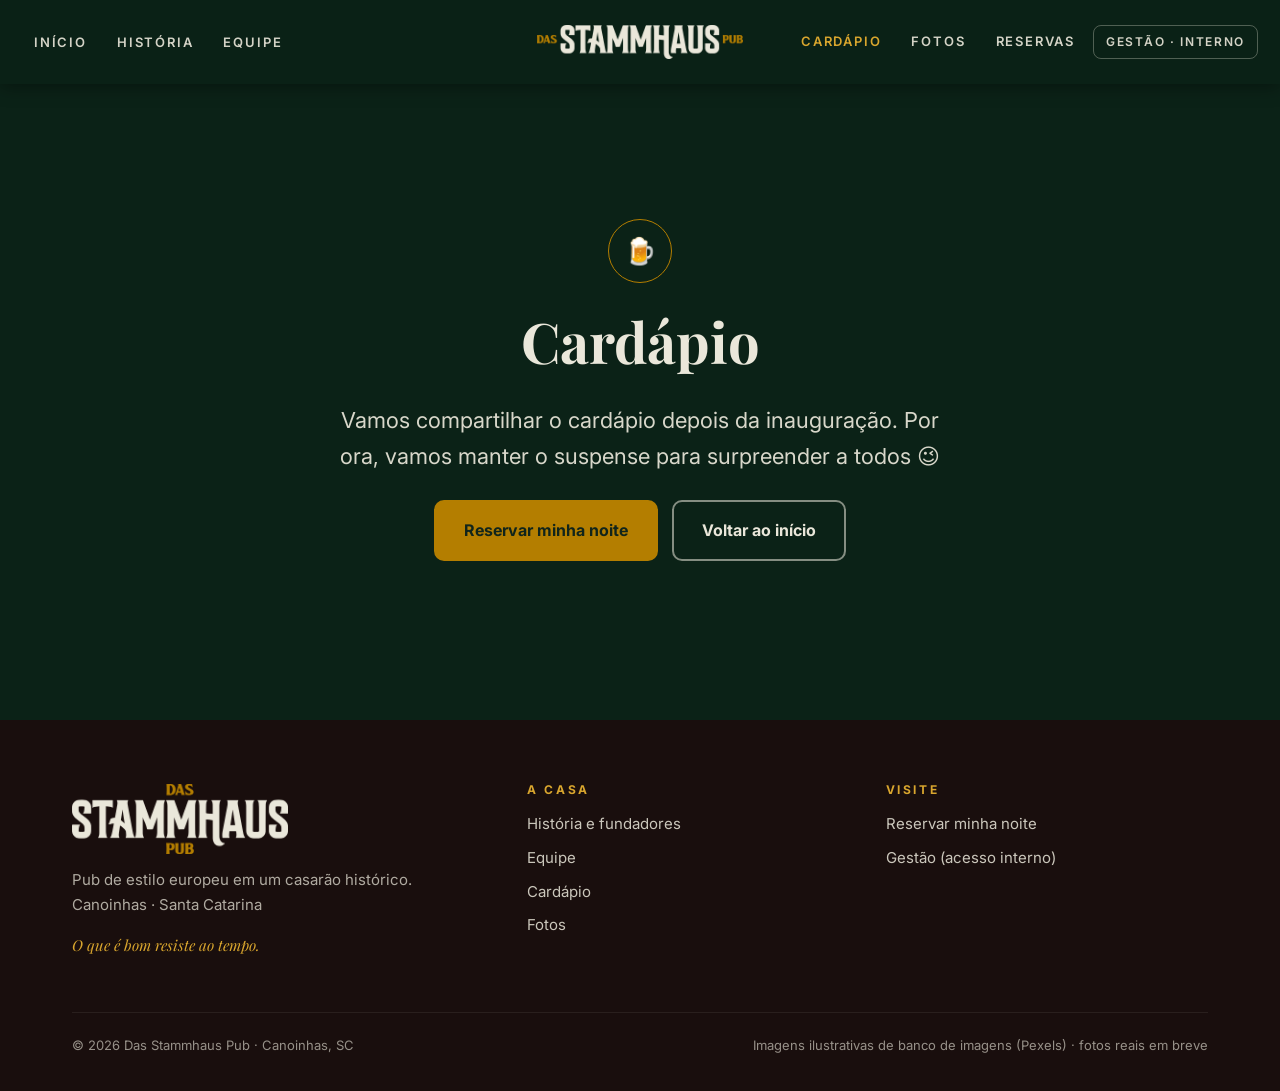
==== cardapio/index.html @ c0a89fc2 "Fotos dos fundadores (harmonizadas), casarão pré-obra, logo dourado/branco; remove link público de c" ====
<!DOCTYPE html><html lang="pt-BR"><head><meta charset="utf-8"><meta name="viewport" content="width=device-width,initial-scale=1">
<title>Cardápio · Das Stammhaus Pub</title><meta name="description" content="O cardápio do Das Stammhaus Pub será revelado depois da inauguração.">
<meta property="og:title" content="Cardápio · Das Stammhaus Pub"><meta property="og:description" content="O cardápio do Das Stammhaus Pub será revelado depois da inauguração."><meta property="og:type" content="website"><meta property="og:image" content="https://images.pexels.com/photos/5858067/pexels-photo-5858067.jpeg?auto=compress&cs=tinysrgb&w=1200">
<meta name="theme-color" content="#113325">
<link rel="preconnect" href="https://fonts.googleapis.com"><link rel="preconnect" href="https://fonts.gstatic.com" crossorigin>
<link href="https://fonts.googleapis.com/css2?family=Playfair+Display:ital,wght@0,600;0,700;1,600&family=Inter:wght@400;500;600;700&display=swap" rel="stylesheet">
<link rel="stylesheet" href="/assets/site/site.css"></head><body data-sol>
<header class="nav"><div class="nv"><ul><li><a class="l" href="/">Início</a></li><li><a class="l" href="/historia/">História</a></li><li><a class="l" href="/equipe/">Equipe</a></li></ul><a class="logo" href="/" aria-label="Das Stammhaus Pub"><img src="/assets/site/logo-horizontal.png" alt="Das Stammhaus Pub"></a><ul class="r"><li><a class="l on" href="/cardapio/">Cardápio</a></li><li><a class="l" href="/fotos/">Fotos</a></li><li><a class="l" href="/reservas/">Reservas</a></li><li><a class="l int" href="/painel/">Gestão · interno</a></li></ul>
<button class="burger" aria-label="Menu" aria-expanded="false"><span></span><span></span><span></span></button></div><nav class="menu"><a href="/">Início</a><a href="/historia/">História</a><a href="/equipe/">Equipe</a><a href="/cardapio/">Cardápio</a><a href="/fotos/">Fotos</a><a href="/reservas/">Reservas</a><a href="/painel/">Gestão (acesso interno)</a></nav></header>
<section class="sus" style="--bg:url('https://images.pexels.com/photos/5530258/pexels-photo-5530258.jpeg?auto=compress&cs=tinysrgb&w=1600')"><div class="bg"></div><div class="in rv"><div class="lock">🍺</div>
<h1 style="font-size:clamp(34px,5vw,56px)">Cardápio</h1><p class="lead">Vamos compartilhar o cardápio depois da inauguração. Por ora, vamos manter o suspense para surpreender a todos 😉</p><div class="row" style="justify-content:center;margin-top:26px"><a class="btn" href="/reservas/">Reservar minha noite</a><a class="btn o" href="/">Voltar ao início</a></div></div></section>
<footer><div class="wrap"><div class="ft">
<div><img src="/assets/site/logo-padrao.png" alt="Das Stammhaus Pub"><p class="mut">Pub de estilo europeu em um casarão histórico.<br>Canoinhas · Santa Catarina</p><p style="font-style:italic;font-family:'Playfair Display',serif;color:#d9a62e">O que é bom resiste ao tempo.</p></div>
<div><h4>A casa</h4><ul><li><a href="/historia/">História e fundadores</a></li><li><a href="/equipe/">Equipe</a></li><li><a href="/cardapio/">Cardápio</a></li><li><a href="/fotos/">Fotos</a></li></ul></div>
<div><h4>Visite</h4><ul><li><a href="/reservas/">Reservar minha noite</a></li><li><a href="/painel/">Gestão (acesso interno)</a></li></ul></div>
</div><div class="copy"><span>© 2026 Das Stammhaus Pub · Canoinhas, SC</span><span>Imagens ilustrativas de banco de imagens (Pexels) · fotos reais em breve</span></div></div></footer>
<script src="/assets/site/site.js"></script></body></html>
---- assets/site/site.css ----
:root{--verde:#113325;--verde2:#0D5B1D;--ouro:#B47E00;--ouro2:#d9a62e;--laranja:#E04E27;--marrom:#471600;--carvao:#190E0D;--off:#EAE7DA;--escuro:#0b2217}
*{box-sizing:border-box}html{scroll-behavior:smooth}
body{margin:0;background:var(--escuro);color:var(--off);font:17px/1.65 Inter,system-ui,sans-serif;-webkit-font-smoothing:antialiased}
img{max-width:100%;display:block}a{color:inherit}
h1,h2,h3{font-family:'Playfair Display',Georgia,serif;font-weight:700;line-height:1.15;margin:0 0 .5em}
h1{font-size:clamp(34px,6vw,68px)}h2{font-size:clamp(28px,4vw,44px)}h3{font-size:22px}
p{margin:0 0 1em}
.wrap{max-width:1180px;margin:0 auto;padding:0 22px}
.eb{font:700 12px/1 Inter,sans-serif;letter-spacing:.24em;text-transform:uppercase;color:var(--ouro2);margin:0 0 14px;display:block}
.lead{font-size:clamp(18px,2.2vw,22px);opacity:.92;max-width:62ch}
.mut{opacity:.72}
.btn{display:inline-block;background:var(--ouro);color:#11251b;font-weight:700;text-decoration:none;padding:15px 28px;border-radius:10px;border:2px solid var(--ouro);transition:.2s;font-size:16px}
.btn:hover{background:var(--ouro2);border-color:var(--ouro2)}
.btn.o{background:transparent;color:var(--off);border-color:rgba(234,231,218,.55)}.btn.o:hover{border-color:var(--ouro2);color:var(--ouro2)}
.row{display:flex;gap:14px;flex-wrap:wrap}
/* nav */
header.nav{position:fixed;top:0;left:0;right:0;z-index:50;transition:background .25s,box-shadow .25s}
header.nav.sol{background:rgba(11,34,23,.96);box-shadow:0 2px 18px rgba(0,0,0,.4);backdrop-filter:blur(6px)}
.nv{display:grid;grid-template-columns:1fr auto 1fr;align-items:center;height:84px;max-width:1280px;margin:0 auto;padding:0 22px}
.nv ul{display:flex;gap:6px;list-style:none;margin:0;padding:0}.nv ul.r{justify-content:flex-end}
.nv a.l{display:block;padding:10px 12px;text-decoration:none;font:600 13px/1 Inter,sans-serif;letter-spacing:.14em;text-transform:uppercase;opacity:.9}
.nv a.l:hover,.nv a.l.on{color:var(--ouro2);opacity:1}
.nv a.int{border:1px solid rgba(234,231,218,.35);border-radius:8px;font-size:12px}
.logo img{height:34px;width:auto}
.burger{display:none;background:none;border:0;color:var(--off);width:44px;height:44px;cursor:pointer;justify-self:end}
.burger span{display:block;width:26px;height:2px;background:currentColor;margin:6px auto;transition:.2s}
@media(max-width:940px){
 .nv{grid-template-columns:auto 1fr;height:68px}.logo img{height:26px}
 .nv ul{display:none}.burger{display:block}
 header.nav.open{background:rgba(11,34,23,.98)}
 header.nav.open .menu{display:flex}
 .menu{display:none;position:absolute;top:68px;left:0;right:0;background:rgba(11,34,23,.98);flex-direction:column;padding:8px 22px 22px;border-top:1px solid rgba(180,126,0,.4)}
 .menu a{display:block;padding:15px 4px;text-decoration:none;font:600 15px/1 Inter,sans-serif;letter-spacing:.14em;text-transform:uppercase;border-bottom:1px solid rgba(234,231,218,.1)}
}
@media(min-width:941px){.menu{display:none!important}}
/* hero */
.hero{position:relative;min-height:100vh;display:flex;align-items:center;justify-content:center;text-align:center;overflow:hidden;background:#06130c}
.hero video,.hero .poster{position:absolute;inset:0;width:100%;height:100%;object-fit:cover;opacity:.55}
.hero:after{content:"";position:absolute;inset:0;background:linear-gradient(180deg,rgba(6,19,12,.55) 0,rgba(6,19,12,.25) 40%,rgba(11,34,23,1) 100%)}
.hero .in{position:relative;z-index:2;padding:130px 22px 90px;max-width:900px}
.hero .sel{display:inline-block;border:1px solid var(--ouro);color:var(--ouro2);padding:9px 18px;border-radius:99px;font:700 12px/1 Inter,sans-serif;letter-spacing:.2em;text-transform:uppercase;margin-bottom:26px;text-decoration:none;background:rgba(11,34,23,.5)}
.hero h1{text-shadow:0 2px 24px rgba(0,0,0,.6)}.hero h1 em{color:var(--ouro2);font-style:italic}
.hero .lead{margin:0 auto 32px;text-shadow:0 1px 12px rgba(0,0,0,.6)}
.hero .row{justify-content:center}
.scroll{position:absolute;bottom:26px;left:50%;transform:translateX(-50%);z-index:2;opacity:.7;font-size:12px;letter-spacing:.2em;text-transform:uppercase}
.pagehero{position:relative;padding:170px 0 80px;text-align:center;background:linear-gradient(rgba(6,19,12,.7),rgba(11,34,23,1)),var(--bg) center/cover}
.pagehero p{margin-left:auto;margin-right:auto}
/* sections */
section{padding:90px 0}
.alt{background:var(--verde)}
.center{text-align:center}.center .lead{margin-left:auto;margin-right:auto}
.quote{font:italic 600 clamp(24px,3.4vw,38px)/1.3 'Playfair Display',Georgia,serif;text-align:center;color:var(--off);max-width:26ch;margin:0 auto}
.quote small{display:block;margin-top:18px;font:700 12px/1 Inter,sans-serif;letter-spacing:.24em;text-transform:uppercase;color:var(--ouro2);font-style:normal}
.split{display:grid;grid-template-columns:1fr 1fr;gap:56px;align-items:center}
.split.rev .ph{order:2}
.ph.tall{aspect-ratio:4/5;max-width:460px;margin:0 auto;width:100%}
.ph{aspect-ratio:4/3;border-radius:14px;background:#000 center/cover;box-shadow:0 18px 50px rgba(0,0,0,.5);position:relative;overflow:hidden}
.ph:after{content:"";position:absolute;inset:10px;border:1px solid rgba(217,166,46,.55);border-radius:8px;pointer-events:none}
@media(max-width:860px){.split{grid-template-columns:1fr;gap:28px}.split.rev .ph{order:0}section{padding:64px 0}}
.cards{display:grid;grid-template-columns:repeat(auto-fit,minmax(240px,1fr));gap:20px;margin-top:44px}
.card{background:rgba(7,28,18,.55);border:1px solid rgba(180,126,0,.45);border-radius:14px;padding:28px 24px}
.card .n{font:700 13px/1 Inter,sans-serif;letter-spacing:.2em;color:var(--ouro2);margin-bottom:14px;display:block}
.card p{margin:0;opacity:.88;font-size:16px}
.card h3{margin-bottom:.4em}
.parc{border-top:1px solid rgba(180,126,0,.5);border-bottom:1px solid rgba(180,126,0,.5);padding:46px 0;text-align:center;background:linear-gradient(90deg,transparent,rgba(180,126,0,.12),transparent)}
.parc h2{margin-bottom:.3em}
/* programação */
.days{display:grid;grid-template-columns:repeat(auto-fit,minmax(250px,1fr));gap:18px;margin-top:40px}
.day{background:#efe8d4;color:#16241b;border-radius:10px;padding:0;overflow:hidden;position:relative;box-shadow:0 10px 26px rgba(0,0,0,.45)}
.day .d{display:flex;align-items:baseline;gap:10px;padding:18px 20px 0}
.day .d b{font:800 46px/1 'Playfair Display',Georgia,serif}
.day .d span{font:800 11px/1.2 Inter,sans-serif;letter-spacing:.18em;text-transform:uppercase;color:#7a5400}
.day .a{padding:10px 20px 4px;font:700 20px/1.2 'Playfair Display',Georgia,serif}
.day .s{padding:0 20px 20px;font-style:italic;opacity:.8}
.day:after{content:"";position:absolute;inset:6px;border:1.5px solid rgba(22,36,27,.6);border-radius:6px;pointer-events:none}
/* teasers */
.tz{display:grid;grid-template-columns:repeat(auto-fit,minmax(280px,1fr));gap:20px;margin-top:40px}
.tz a{position:relative;display:flex;align-items:flex-end;min-height:320px;border-radius:14px;overflow:hidden;text-decoration:none;background:#000 center/cover;border:1px solid rgba(180,126,0,.45)}
.tz a:before{content:"";position:absolute;inset:0;background:linear-gradient(180deg,rgba(6,19,12,.1),rgba(6,19,12,.9));transition:.25s}
.tz a:hover:before{background:linear-gradient(180deg,rgba(6,19,12,.25),rgba(6,19,12,.95))}
.tz div{position:relative;padding:24px}.tz h3{margin-bottom:.2em}.tz p{margin:0;opacity:.85;font-size:15px}
.tz .go{display:inline-block;margin-top:10px;color:var(--ouro2);font:700 12px/1 Inter,sans-serif;letter-spacing:.18em;text-transform:uppercase}
.blur{filter:blur(9px) brightness(.55);transform:scale(1.08)}
/* suspense */
.sus{min-height:80vh;display:flex;align-items:center;justify-content:center;text-align:center;position:relative;overflow:hidden;padding:150px 22px 90px}
.sus .bg{position:absolute;inset:0;background:var(--bg) center/cover;filter:blur(14px) brightness(.4);transform:scale(1.1)}
.sus .in{position:relative;max-width:620px}
.sus .lock{width:64px;height:64px;border:1.5px solid var(--ouro);border-radius:50%;margin:0 auto 26px;display:flex;align-items:center;justify-content:center;font-size:26px;color:var(--ouro2)}
.fnd{display:grid;grid-template-columns:repeat(auto-fit,minmax(300px,1fr));gap:22px;margin-top:40px}
.fnd .card{padding:32px 28px}
.fnd .pf{width:100%;aspect-ratio:4/5;object-fit:cover;border-radius:10px;border:1px solid rgba(217,166,46,.55);margin-bottom:20px;box-shadow:0 12px 30px rgba(0,0,0,.45)}
.fnd .av{width:84px;height:84px;border-radius:50%;border:1.5px solid var(--ouro);background:rgba(180,126,0,.14);display:flex;align-items:center;justify-content:center;font:700 28px/1 'Playfair Display',serif;color:var(--ouro2);margin-bottom:18px}
.fnd .role{font:700 12px/1.4 Inter,sans-serif;letter-spacing:.16em;text-transform:uppercase;color:var(--ouro2);margin-bottom:12px}
.team{display:grid;grid-template-columns:repeat(auto-fit,minmax(210px,1fr));gap:20px;margin-top:40px}
.team .m{border:1.5px dashed rgba(217,166,46,.5);border-radius:14px;padding:46px 20px;text-align:center;opacity:.8}
.team .m i{display:block;width:70px;height:70px;border-radius:50%;background:rgba(234,231,218,.08);margin:0 auto 14px}
.tl{border-left:2px solid rgba(180,126,0,.6);margin:34px 0 0 8px;padding-left:28px}
.tl .t{position:relative;margin-bottom:34px}.tl .t:before{content:"";position:absolute;left:-37px;top:7px;width:14px;height:14px;border-radius:50%;background:var(--ouro);border:3px solid var(--escuro)}
.draft{border:1px dashed rgba(217,166,46,.6);border-radius:10px;padding:14px 18px;font-size:14.5px;background:rgba(180,126,0,.1);margin-bottom:34px}
.cta{background:linear-gradient(135deg,#0D5B1D,#113325);text-align:center;border-top:1px solid rgba(180,126,0,.5);border-bottom:1px solid rgba(180,126,0,.5)}
.cta .row{justify-content:center}
footer{background:var(--carvao);padding:64px 0 34px;font-size:15px}
.ft{display:grid;grid-template-columns:1.3fr 1fr 1fr;gap:36px}
.ft h4{font:700 12px/1 Inter,sans-serif;letter-spacing:.22em;text-transform:uppercase;color:var(--ouro2);margin:0 0 16px}
.ft ul{list-style:none;margin:0;padding:0}.ft li{margin-bottom:9px}.ft a{text-decoration:none;opacity:.85}.ft a:hover{color:var(--ouro2);opacity:1}
.ft img{height:70px;width:auto;margin-bottom:14px}
.copy{border-top:1px solid rgba(234,231,218,.12);margin-top:40px;padding-top:22px;font-size:13px;opacity:.6;display:flex;justify-content:space-between;gap:14px;flex-wrap:wrap}
@media(max-width:760px){.ft{grid-template-columns:1fr}}
.rv{opacity:0;transform:translateY(22px);transition:opacity .8s,transform .8s}.rv.in{opacity:1;transform:none}
@media(prefers-reduced-motion:reduce){.rv{opacity:1;transform:none;transition:none}html{scroll-behavior:auto}.hero video{display:none}}
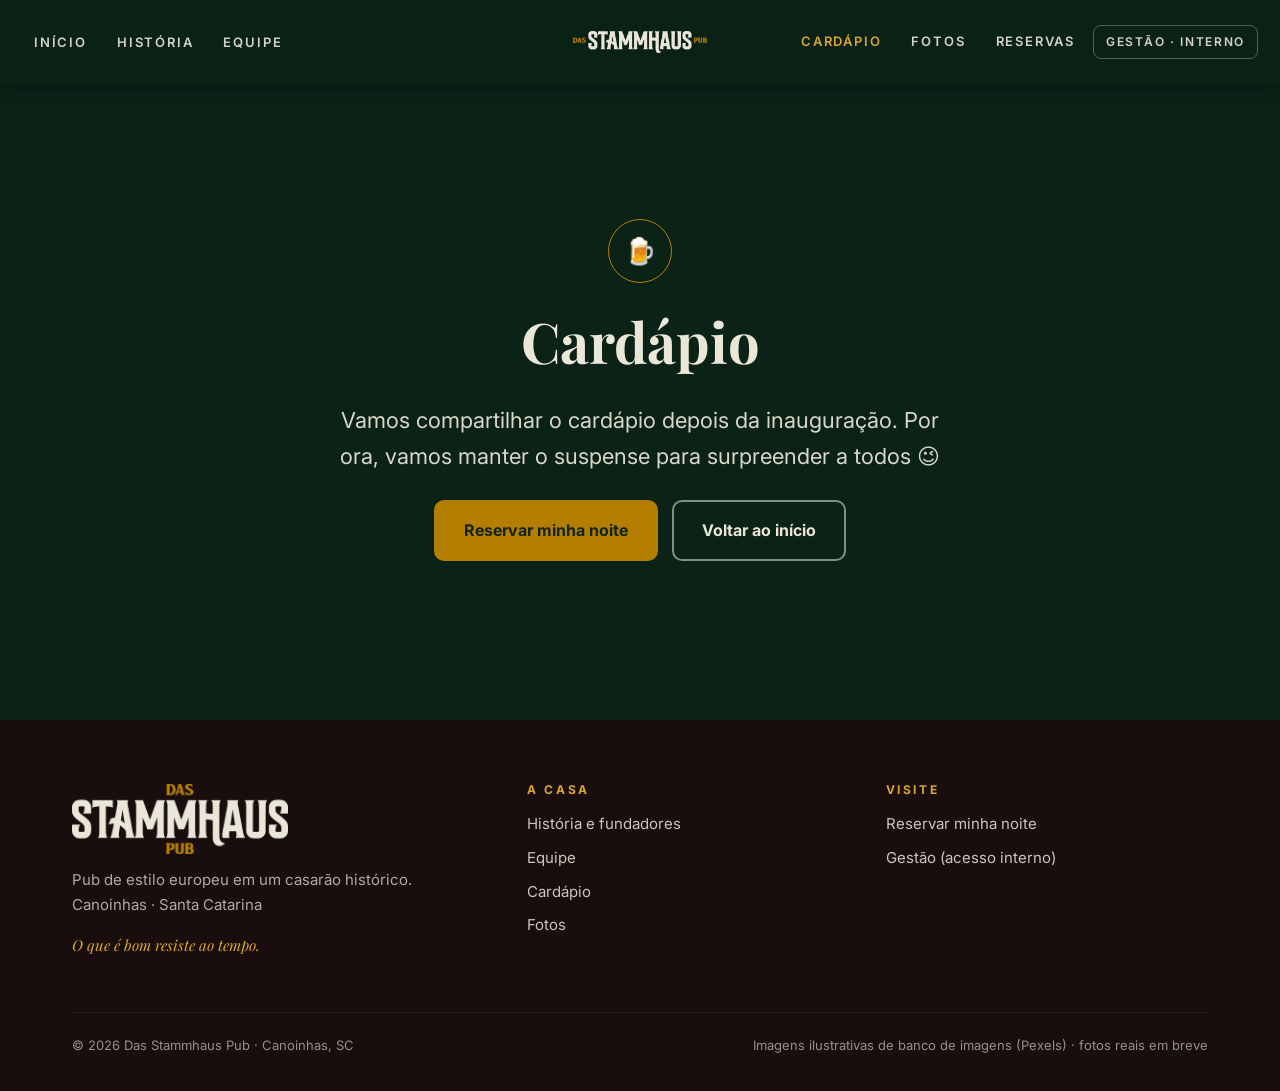
==== commit d6f51172: "Ajusta tamanho do logo no menu e versiona CSS Co-Authored-By: Claude Sonnet 5.5 <noreply@anthropic.c" ====
--- a/cardapio/index.html
+++ b/cardapio/index.html
@@ -4,7 +4,7 @@
 <meta name="theme-color" content="#113325">
 <link rel="preconnect" href="https://fonts.googleapis.com"><link rel="preconnect" href="https://fonts.gstatic.com" crossorigin>
 <link href="https://fonts.googleapis.com/css2?family=Playfair+Display:ital,wght@0,600;0,700;1,600&family=Inter:wght@400;500;600;700&display=swap" rel="stylesheet">
-<link rel="stylesheet" href="/assets/site/site.css"></head><body data-sol>
+<link rel="stylesheet" href="/assets/site/site.css?v=3"></head><body data-sol>
 <header class="nav"><div class="nv"><ul><li><a class="l" href="/">Início</a></li><li><a class="l" href="/historia/">História</a></li><li><a class="l" href="/equipe/">Equipe</a></li></ul><a class="logo" href="/" aria-label="Das Stammhaus Pub"><img src="/assets/site/logo-horizontal.png" alt="Das Stammhaus Pub"></a><ul class="r"><li><a class="l on" href="/cardapio/">Cardápio</a></li><li><a class="l" href="/fotos/">Fotos</a></li><li><a class="l" href="/reservas/">Reservas</a></li><li><a class="l int" href="/painel/">Gestão · interno</a></li></ul>
 <button class="burger" aria-label="Menu" aria-expanded="false"><span></span><span></span><span></span></button></div><nav class="menu"><a href="/">Início</a><a href="/historia/">História</a><a href="/equipe/">Equipe</a><a href="/cardapio/">Cardápio</a><a href="/fotos/">Fotos</a><a href="/reservas/">Reservas</a><a href="/painel/">Gestão (acesso interno)</a></nav></header>
 <section class="sus" style="--bg:url('https://images.pexels.com/photos/5530258/pexels-photo-5530258.jpeg?auto=compress&cs=tinysrgb&w=1600')"><div class="bg"></div><div class="in rv"><div class="lock">🍺</div>
--- a/assets/site/site.css
+++ b/assets/site/site.css
@@ -22,11 +22,11 @@
 .nv a.l{display:block;padding:10px 12px;text-decoration:none;font:600 13px/1 Inter,sans-serif;letter-spacing:.14em;text-transform:uppercase;opacity:.9}
 .nv a.l:hover,.nv a.l.on{color:var(--ouro2);opacity:1}
 .nv a.int{border:1px solid rgba(234,231,218,.35);border-radius:8px;font-size:12px}
-.logo img{height:34px;width:auto}
+.logo img{height:22px;width:auto;display:block}
 .burger{display:none;background:none;border:0;color:var(--off);width:44px;height:44px;cursor:pointer;justify-self:end}
 .burger span{display:block;width:26px;height:2px;background:currentColor;margin:6px auto;transition:.2s}
 @media(max-width:940px){
- .nv{grid-template-columns:auto 1fr;height:68px}.logo img{height:26px}
+ .nv{grid-template-columns:auto 1fr;height:68px}.logo img{height:18px}
  .nv ul{display:none}.burger{display:block}
  header.nav.open{background:rgba(11,34,23,.98)}
  header.nav.open .menu{display:flex}
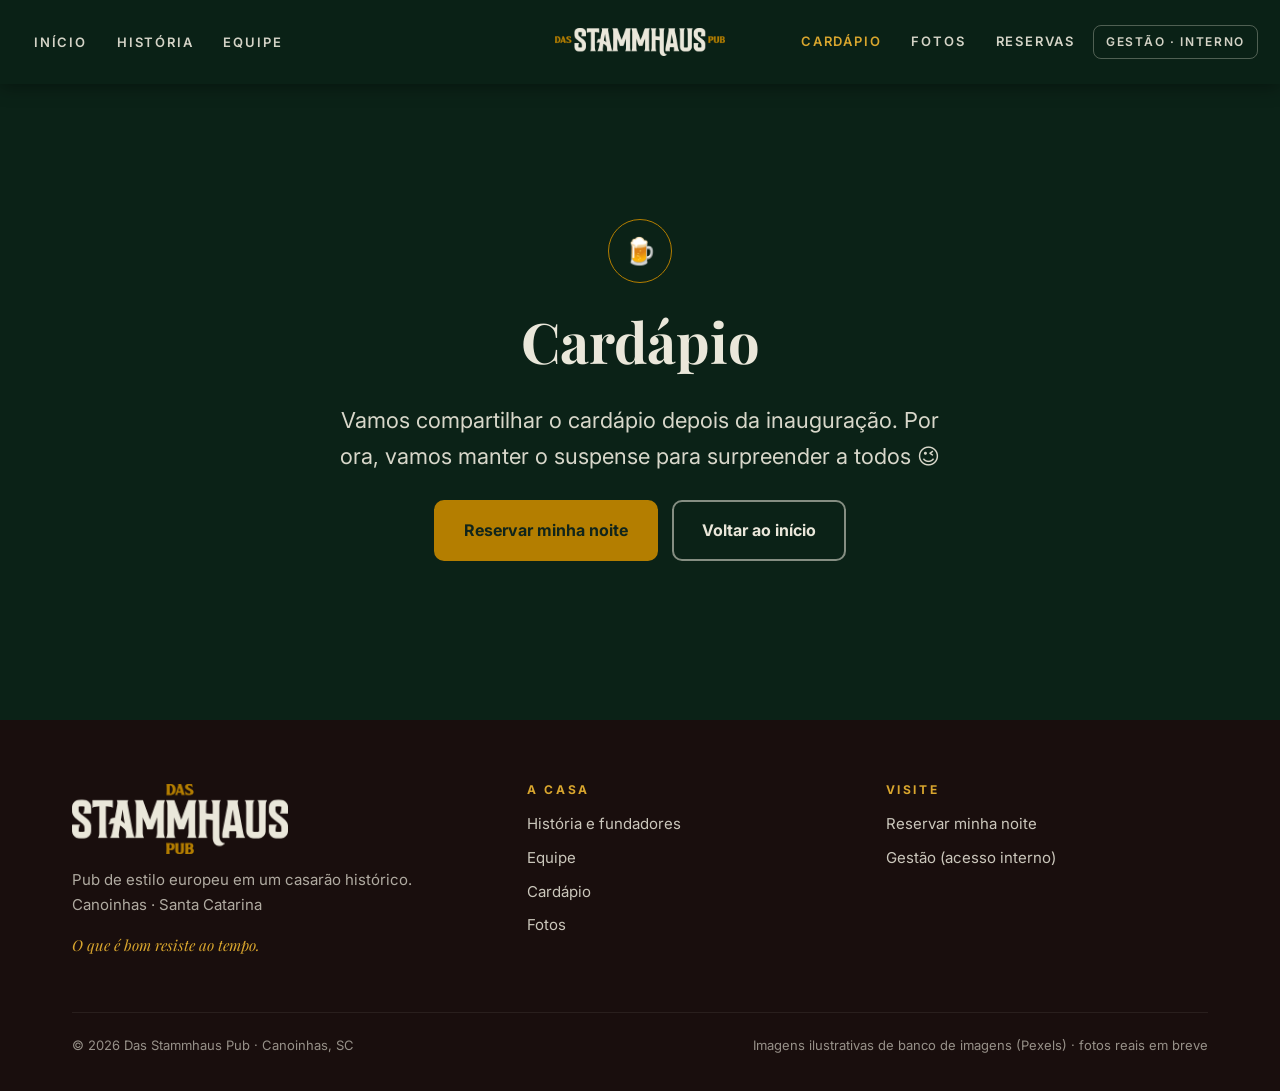
==== commit ce31f09e: "Logo do menu: tamanho final Co-Authored-By: Claude Sonnet 5.5 <noreply@anthropic.com> Claude-Session" ====
--- a/cardapio/index.html
+++ b/cardapio/index.html
@@ -4,7 +4,7 @@
 <meta name="theme-color" content="#113325">
 <link rel="preconnect" href="https://fonts.googleapis.com"><link rel="preconnect" href="https://fonts.gstatic.com" crossorigin>
 <link href="https://fonts.googleapis.com/css2?family=Playfair+Display:ital,wght@0,600;0,700;1,600&family=Inter:wght@400;500;600;700&display=swap" rel="stylesheet">
-<link rel="stylesheet" href="/assets/site/site.css?v=3"></head><body data-sol>
+<link rel="stylesheet" href="/assets/site/site.css?v=4"></head><body data-sol>
 <header class="nav"><div class="nv"><ul><li><a class="l" href="/">Início</a></li><li><a class="l" href="/historia/">História</a></li><li><a class="l" href="/equipe/">Equipe</a></li></ul><a class="logo" href="/" aria-label="Das Stammhaus Pub"><img src="/assets/site/logo-horizontal.png" alt="Das Stammhaus Pub"></a><ul class="r"><li><a class="l on" href="/cardapio/">Cardápio</a></li><li><a class="l" href="/fotos/">Fotos</a></li><li><a class="l" href="/reservas/">Reservas</a></li><li><a class="l int" href="/painel/">Gestão · interno</a></li></ul>
 <button class="burger" aria-label="Menu" aria-expanded="false"><span></span><span></span><span></span></button></div><nav class="menu"><a href="/">Início</a><a href="/historia/">História</a><a href="/equipe/">Equipe</a><a href="/cardapio/">Cardápio</a><a href="/fotos/">Fotos</a><a href="/reservas/">Reservas</a><a href="/painel/">Gestão (acesso interno)</a></nav></header>
 <section class="sus" style="--bg:url('https://images.pexels.com/photos/5530258/pexels-photo-5530258.jpeg?auto=compress&cs=tinysrgb&w=1600')"><div class="bg"></div><div class="in rv"><div class="lock">🍺</div>
--- a/assets/site/site.css
+++ b/assets/site/site.css
@@ -22,11 +22,11 @@
 .nv a.l{display:block;padding:10px 12px;text-decoration:none;font:600 13px/1 Inter,sans-serif;letter-spacing:.14em;text-transform:uppercase;opacity:.9}
 .nv a.l:hover,.nv a.l.on{color:var(--ouro2);opacity:1}
 .nv a.int{border:1px solid rgba(234,231,218,.35);border-radius:8px;font-size:12px}
-.logo img{height:22px;width:auto;display:block}
+.logo img{height:28px;width:auto;display:block}
 .burger{display:none;background:none;border:0;color:var(--off);width:44px;height:44px;cursor:pointer;justify-self:end}
 .burger span{display:block;width:26px;height:2px;background:currentColor;margin:6px auto;transition:.2s}
 @media(max-width:940px){
- .nv{grid-template-columns:auto 1fr;height:68px}.logo img{height:18px}
+ .nv{grid-template-columns:auto 1fr;height:68px}.logo img{height:20px}
  .nv ul{display:none}.burger{display:block}
  header.nav.open{background:rgba(11,34,23,.98)}
  header.nav.open .menu{display:flex}
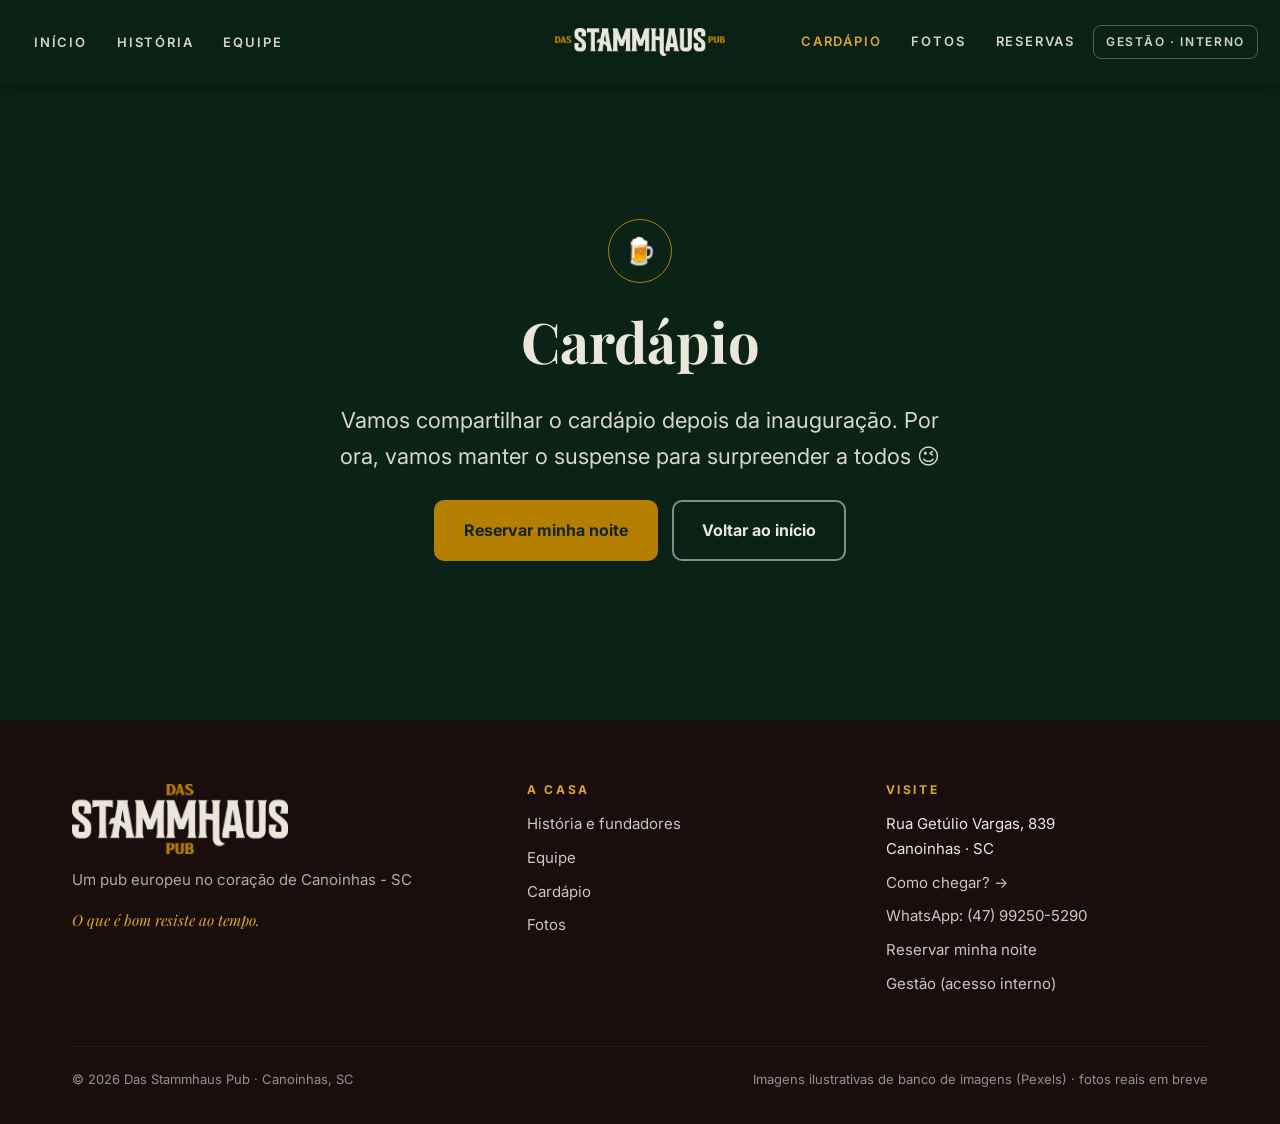
==== commit 10e357f0: "História comercial com fotos de época, fotos dos fundadores ajustadas, rodapé com endereço, WhatsApp" ====
--- a/cardapio/index.html
+++ b/cardapio/index.html
@@ -4,14 +4,14 @@
 <meta name="theme-color" content="#113325">
 <link rel="preconnect" href="https://fonts.googleapis.com"><link rel="preconnect" href="https://fonts.gstatic.com" crossorigin>
 <link href="https://fonts.googleapis.com/css2?family=Playfair+Display:ital,wght@0,600;0,700;1,600&family=Inter:wght@400;500;600;700&display=swap" rel="stylesheet">
-<link rel="stylesheet" href="/assets/site/site.css?v=4"></head><body data-sol>
+<link rel="stylesheet" href="/assets/site/site.css?v=5"></head><body data-sol>
 <header class="nav"><div class="nv"><ul><li><a class="l" href="/">Início</a></li><li><a class="l" href="/historia/">História</a></li><li><a class="l" href="/equipe/">Equipe</a></li></ul><a class="logo" href="/" aria-label="Das Stammhaus Pub"><img src="/assets/site/logo-horizontal.png" alt="Das Stammhaus Pub"></a><ul class="r"><li><a class="l on" href="/cardapio/">Cardápio</a></li><li><a class="l" href="/fotos/">Fotos</a></li><li><a class="l" href="/reservas/">Reservas</a></li><li><a class="l int" href="/painel/">Gestão · interno</a></li></ul>
 <button class="burger" aria-label="Menu" aria-expanded="false"><span></span><span></span><span></span></button></div><nav class="menu"><a href="/">Início</a><a href="/historia/">História</a><a href="/equipe/">Equipe</a><a href="/cardapio/">Cardápio</a><a href="/fotos/">Fotos</a><a href="/reservas/">Reservas</a><a href="/painel/">Gestão (acesso interno)</a></nav></header>
 <section class="sus" style="--bg:url('https://images.pexels.com/photos/5530258/pexels-photo-5530258.jpeg?auto=compress&cs=tinysrgb&w=1600')"><div class="bg"></div><div class="in rv"><div class="lock">🍺</div>
 <h1 style="font-size:clamp(34px,5vw,56px)">Cardápio</h1><p class="lead">Vamos compartilhar o cardápio depois da inauguração. Por ora, vamos manter o suspense para surpreender a todos 😉</p><div class="row" style="justify-content:center;margin-top:26px"><a class="btn" href="/reservas/">Reservar minha noite</a><a class="btn o" href="/">Voltar ao início</a></div></div></section>
 <footer><div class="wrap"><div class="ft">
-<div><img src="/assets/site/logo-padrao.png" alt="Das Stammhaus Pub"><p class="mut">Pub de estilo europeu em um casarão histórico.<br>Canoinhas · Santa Catarina</p><p style="font-style:italic;font-family:'Playfair Display',serif;color:#d9a62e">O que é bom resiste ao tempo.</p></div>
+<div><img src="/assets/site/logo-padrao.png" alt="Das Stammhaus Pub"><p class="mut">Um pub europeu no coração de Canoinhas - SC</p><p style="font-style:italic;font-family:'Playfair Display',serif;color:#d9a62e">O que é bom resiste ao tempo.</p></div>
 <div><h4>A casa</h4><ul><li><a href="/historia/">História e fundadores</a></li><li><a href="/equipe/">Equipe</a></li><li><a href="/cardapio/">Cardápio</a></li><li><a href="/fotos/">Fotos</a></li></ul></div>
-<div><h4>Visite</h4><ul><li><a href="/reservas/">Reservar minha noite</a></li><li><a href="/painel/">Gestão (acesso interno)</a></li></ul></div>
+<div><h4>Visite</h4><ul><li>Rua Getúlio Vargas, 839<br>Canoinhas · SC</li><li><a href="https://www.google.com/maps/dir/?api=1&destination=Rua+Get%C3%BAlio+Vargas+839+Canoinhas+SC" target="_blank" rel="noopener">Como chegar? →</a></li><li><a href="https://wa.me/5547992505290" target="_blank" rel="noopener">WhatsApp: (47) 99250-5290</a></li><li><a href="/reservas/">Reservar minha noite</a></li><li><a href="/painel/">Gestão (acesso interno)</a></li></ul></div>
 </div><div class="copy"><span>© 2026 Das Stammhaus Pub · Canoinhas, SC</span><span>Imagens ilustrativas de banco de imagens (Pexels) · fotos reais em breve</span></div></div></footer>
 <script src="/assets/site/site.js"></script></body></html>
--- a/assets/site/site.css
+++ b/assets/site/site.css
@@ -96,6 +96,7 @@
 .team .m{border:1.5px dashed rgba(217,166,46,.5);border-radius:14px;padding:46px 20px;text-align:center;opacity:.8}
 .team .m i{display:block;width:70px;height:70px;border-radius:50%;background:rgba(234,231,218,.08);margin:0 auto 14px}
 .tl{border-left:2px solid rgba(180,126,0,.6);margin:34px 0 0 8px;padding-left:28px}
+.tl figure{margin:16px 0 0}.tl figure img{width:100%;border-radius:10px;display:block;filter:sepia(.45) contrast(1.05);border:1px solid rgba(217,166,46,.35)}.tl figcaption{font-size:12px;color:var(--mut,#9fb3a6);margin-top:6px;line-height:1.5}
 .tl .t{position:relative;margin-bottom:34px}.tl .t:before{content:"";position:absolute;left:-37px;top:7px;width:14px;height:14px;border-radius:50%;background:var(--ouro);border:3px solid var(--escuro)}
 .draft{border:1px dashed rgba(217,166,46,.6);border-radius:10px;padding:14px 18px;font-size:14.5px;background:rgba(180,126,0,.1);margin-bottom:34px}
 .cta{background:linear-gradient(135deg,#0D5B1D,#113325);text-align:center;border-top:1px solid rgba(180,126,0,.5);border-bottom:1px solid rgba(180,126,0,.5)}
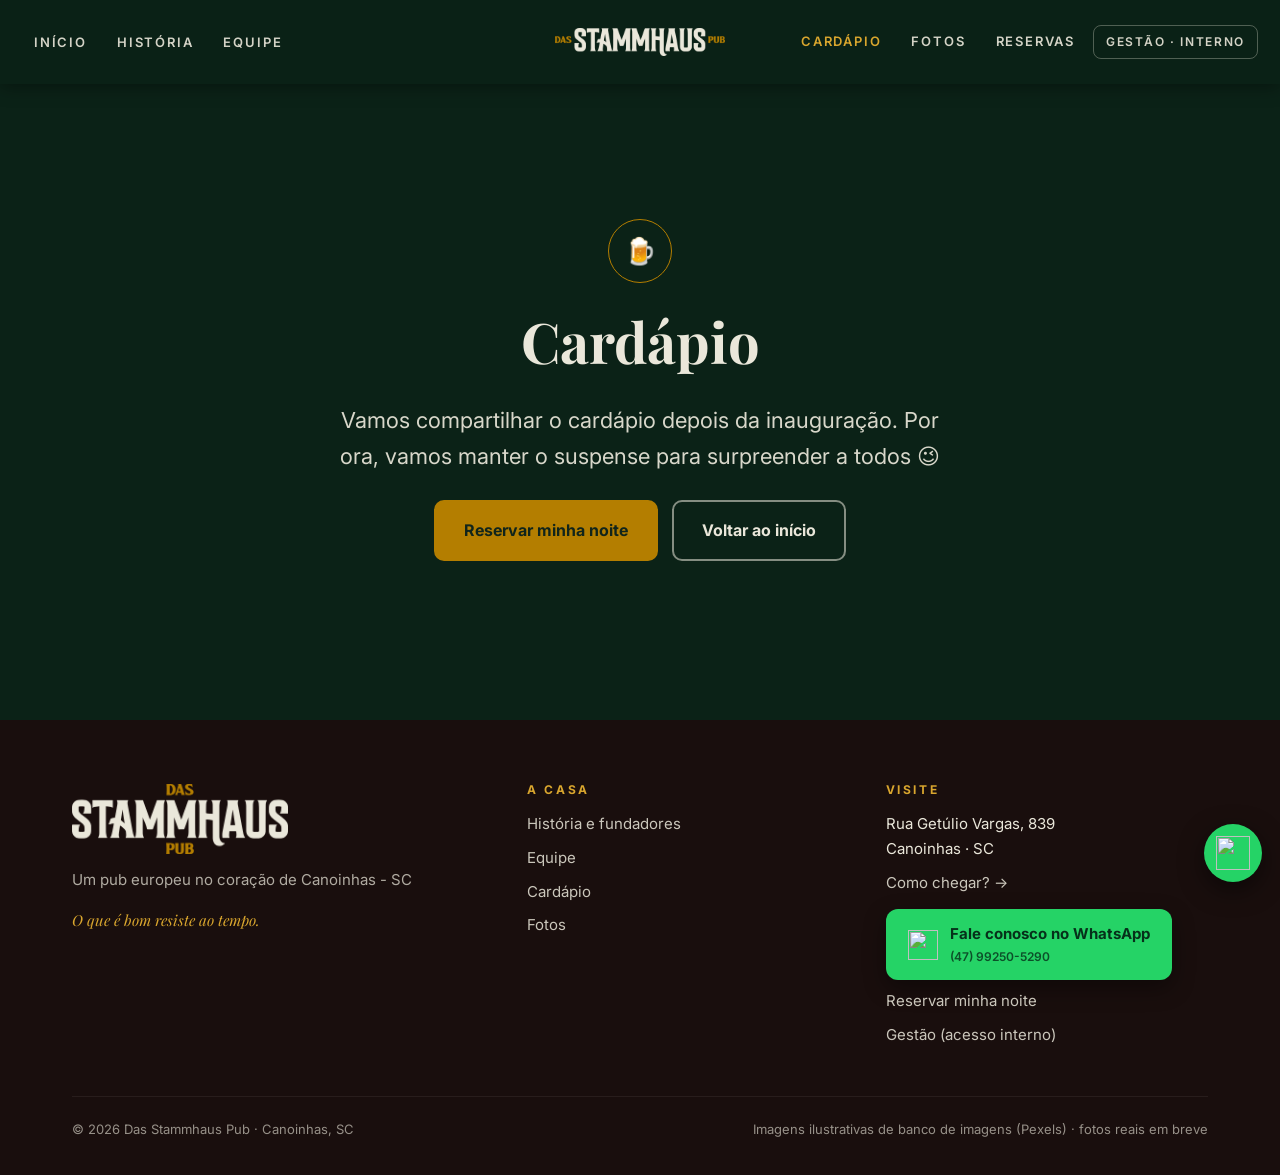
==== commit b3854523: "Seção Heineken com logo e elementos do pitch; WhatsApp em destaque Co-Authored-By: Claude Sonnet 5.5" ====
--- a/cardapio/index.html
+++ b/cardapio/index.html
@@ -4,7 +4,7 @@
 <meta name="theme-color" content="#113325">
 <link rel="preconnect" href="https://fonts.googleapis.com"><link rel="preconnect" href="https://fonts.gstatic.com" crossorigin>
 <link href="https://fonts.googleapis.com/css2?family=Playfair+Display:ital,wght@0,600;0,700;1,600&family=Inter:wght@400;500;600;700&display=swap" rel="stylesheet">
-<link rel="stylesheet" href="/assets/site/site.css?v=5"></head><body data-sol>
+<link rel="stylesheet" href="/assets/site/site.css?v=6"></head><body data-sol>
 <header class="nav"><div class="nv"><ul><li><a class="l" href="/">Início</a></li><li><a class="l" href="/historia/">História</a></li><li><a class="l" href="/equipe/">Equipe</a></li></ul><a class="logo" href="/" aria-label="Das Stammhaus Pub"><img src="/assets/site/logo-horizontal.png" alt="Das Stammhaus Pub"></a><ul class="r"><li><a class="l on" href="/cardapio/">Cardápio</a></li><li><a class="l" href="/fotos/">Fotos</a></li><li><a class="l" href="/reservas/">Reservas</a></li><li><a class="l int" href="/painel/">Gestão · interno</a></li></ul>
 <button class="burger" aria-label="Menu" aria-expanded="false"><span></span><span></span><span></span></button></div><nav class="menu"><a href="/">Início</a><a href="/historia/">História</a><a href="/equipe/">Equipe</a><a href="/cardapio/">Cardápio</a><a href="/fotos/">Fotos</a><a href="/reservas/">Reservas</a><a href="/painel/">Gestão (acesso interno)</a></nav></header>
 <section class="sus" style="--bg:url('https://images.pexels.com/photos/5530258/pexels-photo-5530258.jpeg?auto=compress&cs=tinysrgb&w=1600')"><div class="bg"></div><div class="in rv"><div class="lock">🍺</div>
@@ -12,6 +12,7 @@
 <footer><div class="wrap"><div class="ft">
 <div><img src="/assets/site/logo-padrao.png" alt="Das Stammhaus Pub"><p class="mut">Um pub europeu no coração de Canoinhas - SC</p><p style="font-style:italic;font-family:'Playfair Display',serif;color:#d9a62e">O que é bom resiste ao tempo.</p></div>
 <div><h4>A casa</h4><ul><li><a href="/historia/">História e fundadores</a></li><li><a href="/equipe/">Equipe</a></li><li><a href="/cardapio/">Cardápio</a></li><li><a href="/fotos/">Fotos</a></li></ul></div>
-<div><h4>Visite</h4><ul><li>Rua Getúlio Vargas, 839<br>Canoinhas · SC</li><li><a href="https://www.google.com/maps/dir/?api=1&destination=Rua+Get%C3%BAlio+Vargas+839+Canoinhas+SC" target="_blank" rel="noopener">Como chegar? →</a></li><li><a href="https://wa.me/5547992505290" target="_blank" rel="noopener">WhatsApp: (47) 99250-5290</a></li><li><a href="/reservas/">Reservar minha noite</a></li><li><a href="/painel/">Gestão (acesso interno)</a></li></ul></div>
+<div><h4>Visite</h4><ul><li>Rua Getúlio Vargas, 839<br>Canoinhas · SC</li><li><a href="https://www.google.com/maps/dir/?api=1&destination=Rua+Get%C3%BAlio+Vargas+839+Canoinhas+SC" target="_blank" rel="noopener">Como chegar? →</a></li><li style="margin-top:14px"><a class="wab" href="https://wa.me/5547992505290" target="_blank" rel="noopener"><img src="https://upload.wikimedia.org/wikipedia/commons/6/6b/WhatsApp.svg" alt=""><span>Fale conosco no WhatsApp<small>(47) 99250-5290</small></span></a></li><li><a href="/reservas/">Reservar minha noite</a></li><li><a href="/painel/">Gestão (acesso interno)</a></li></ul></div>
 </div><div class="copy"><span>© 2026 Das Stammhaus Pub · Canoinhas, SC</span><span>Imagens ilustrativas de banco de imagens (Pexels) · fotos reais em breve</span></div></div></footer>
+<a class="wafl" href="https://wa.me/5547992505290" target="_blank" rel="noopener" aria-label="Falar no WhatsApp"><img src="https://upload.wikimedia.org/wikipedia/commons/6/6b/WhatsApp.svg" alt=""></a>
 <script src="/assets/site/site.js"></script></body></html>
--- a/assets/site/site.css
+++ b/assets/site/site.css
@@ -65,6 +65,17 @@
 .card h3{margin-bottom:.4em}
 .parc{border-top:1px solid rgba(180,126,0,.5);border-bottom:1px solid rgba(180,126,0,.5);padding:46px 0;text-align:center;background:linear-gradient(90deg,transparent,rgba(180,126,0,.12),transparent)}
 .parc h2{margin-bottom:.3em}
+.parc{text-align:left}.pgrid{display:grid;grid-template-columns:.8fr 1.2fr;gap:48px;align-items:center}
+.pbadge{background:#eae7da;border-radius:16px;padding:48px 30px;text-align:center;box-shadow:0 18px 50px rgba(0,0,0,.45);border:1px solid rgba(180,126,0,.6)}
+.pbadge img{width:100%;max-width:340px;height:auto;display:block;margin:0 auto 16px}
+.pbadge span{font:700 12px/1 Inter,sans-serif;letter-spacing:.22em;text-transform:uppercase;color:#8a5f00}
+.pl{list-style:none;margin:18px 0 0;padding:0}.pl li{padding:11px 0 11px 28px;position:relative;border-top:1px solid rgba(234,231,218,.12)}
+.pl li:before{content:"★";position:absolute;left:0;top:11px;color:#e04e27}
+@media(max-width:860px){.pgrid{grid-template-columns:1fr;gap:26px}}
+.wab{display:inline-flex;align-items:center;gap:12px;background:#25d366;color:#06301a!important;font-weight:700;padding:13px 22px;border-radius:12px;text-decoration:none;opacity:1!important;box-shadow:0 8px 22px rgba(0,0,0,.4)}
+.wab img{height:30px!important;width:30px!important;margin:0!important}.wab small{display:block;font-weight:600;font-size:12px;opacity:.8}
+.wafl{position:fixed;right:18px;bottom:18px;z-index:60;width:58px;height:58px;border-radius:50%;background:#25d366;display:flex;align-items:center;justify-content:center;box-shadow:0 8px 24px rgba(0,0,0,.5)}
+.wafl img{width:34px;height:34px}
 /* programação */
 .days{display:grid;grid-template-columns:repeat(auto-fit,minmax(250px,1fr));gap:18px;margin-top:40px}
 .day{background:#efe8d4;color:#16241b;border-radius:10px;padding:0;overflow:hidden;position:relative;box-shadow:0 10px 26px rgba(0,0,0,.45)}
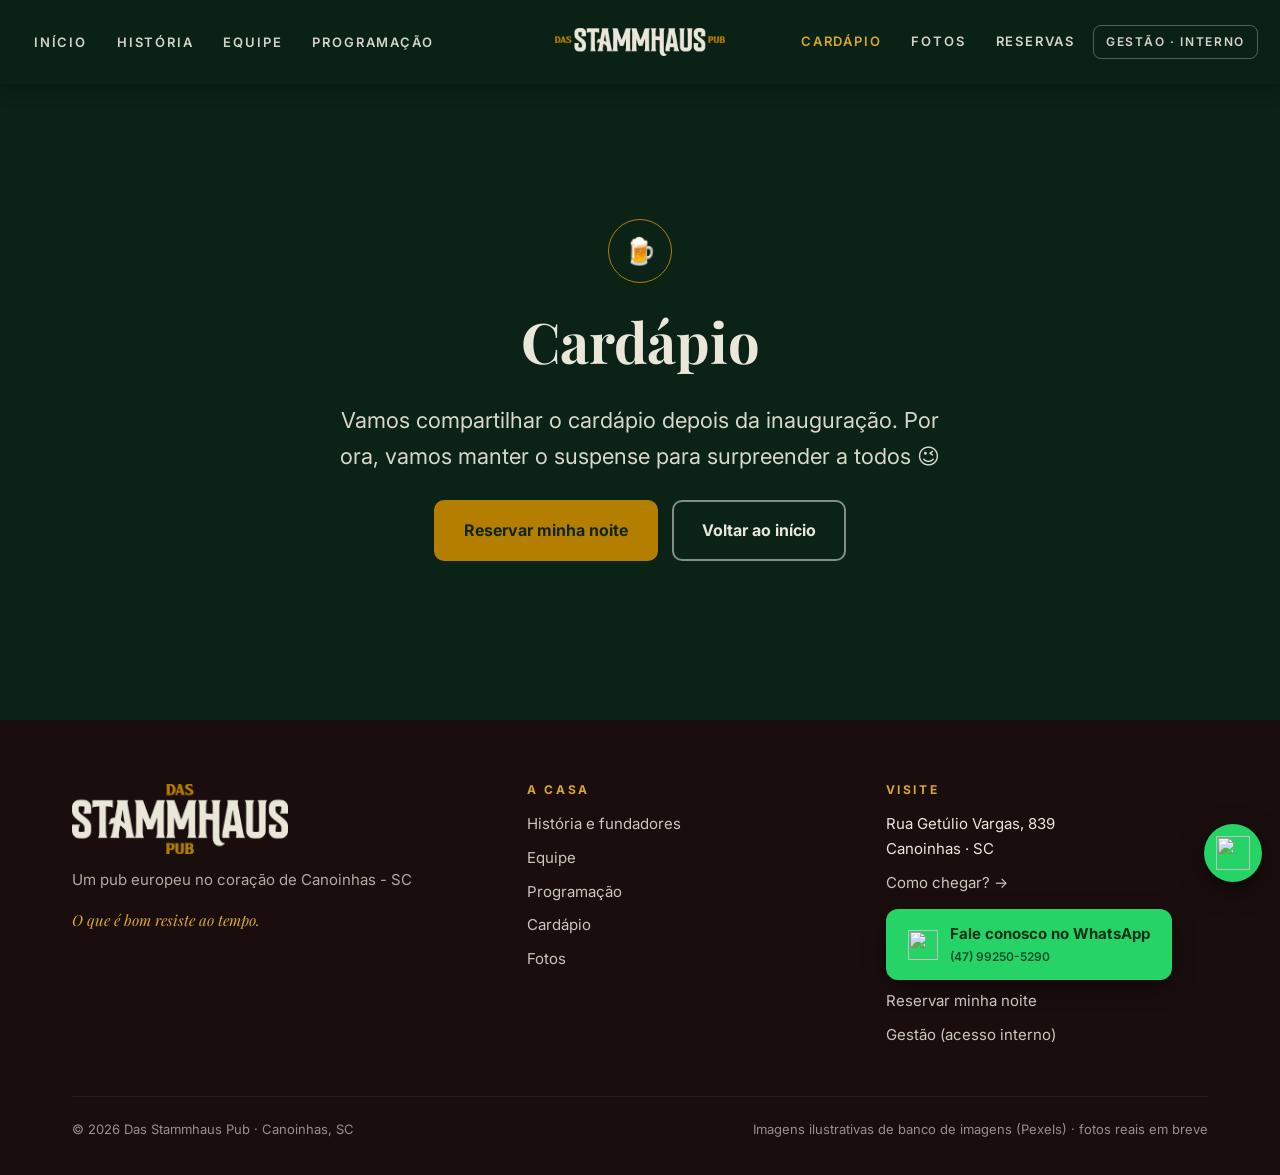
==== commit 5700c900: "Home enxuta, aba Programação (lê da planilha), sem parreiral e sem box final Co-Authored-By: Claude " ====
--- a/cardapio/index.html
+++ b/cardapio/index.html
@@ -4,14 +4,14 @@
 <meta name="theme-color" content="#113325">
 <link rel="preconnect" href="https://fonts.googleapis.com"><link rel="preconnect" href="https://fonts.gstatic.com" crossorigin>
 <link href="https://fonts.googleapis.com/css2?family=Playfair+Display:ital,wght@0,600;0,700;1,600&family=Inter:wght@400;500;600;700&display=swap" rel="stylesheet">
-<link rel="stylesheet" href="/assets/site/site.css?v=6"></head><body data-sol>
-<header class="nav"><div class="nv"><ul><li><a class="l" href="/">Início</a></li><li><a class="l" href="/historia/">História</a></li><li><a class="l" href="/equipe/">Equipe</a></li></ul><a class="logo" href="/" aria-label="Das Stammhaus Pub"><img src="/assets/site/logo-horizontal.png" alt="Das Stammhaus Pub"></a><ul class="r"><li><a class="l on" href="/cardapio/">Cardápio</a></li><li><a class="l" href="/fotos/">Fotos</a></li><li><a class="l" href="/reservas/">Reservas</a></li><li><a class="l int" href="/painel/">Gestão · interno</a></li></ul>
-<button class="burger" aria-label="Menu" aria-expanded="false"><span></span><span></span><span></span></button></div><nav class="menu"><a href="/">Início</a><a href="/historia/">História</a><a href="/equipe/">Equipe</a><a href="/cardapio/">Cardápio</a><a href="/fotos/">Fotos</a><a href="/reservas/">Reservas</a><a href="/painel/">Gestão (acesso interno)</a></nav></header>
+<link rel="stylesheet" href="/assets/site/site.css?v=9"></head><body data-sol>
+<header class="nav"><div class="nv"><ul><li><a class="l" href="/">Início</a></li><li><a class="l" href="/historia/">História</a></li><li><a class="l" href="/equipe/">Equipe</a></li><li><a class="l" href="/programacao/">Programação</a></li></ul><a class="logo" href="/" aria-label="Das Stammhaus Pub"><img src="/assets/site/logo-horizontal.png" alt="Das Stammhaus Pub"></a><ul class="r"><li><a class="l on" href="/cardapio/">Cardápio</a></li><li><a class="l" href="/fotos/">Fotos</a></li><li><a class="l" href="/reservas/">Reservas</a></li><li><a class="l int" href="/painel/">Gestão · interno</a></li></ul>
+<button class="burger" aria-label="Menu" aria-expanded="false"><span></span><span></span><span></span></button></div><nav class="menu"><a href="/">Início</a><a href="/historia/">História</a><a href="/equipe/">Equipe</a><a href="/programacao/">Programação</a><a href="/cardapio/">Cardápio</a><a href="/fotos/">Fotos</a><a href="/reservas/">Reservas</a><a href="/painel/">Gestão (acesso interno)</a></nav></header>
 <section class="sus" style="--bg:url('https://images.pexels.com/photos/5530258/pexels-photo-5530258.jpeg?auto=compress&cs=tinysrgb&w=1600')"><div class="bg"></div><div class="in rv"><div class="lock">🍺</div>
 <h1 style="font-size:clamp(34px,5vw,56px)">Cardápio</h1><p class="lead">Vamos compartilhar o cardápio depois da inauguração. Por ora, vamos manter o suspense para surpreender a todos 😉</p><div class="row" style="justify-content:center;margin-top:26px"><a class="btn" href="/reservas/">Reservar minha noite</a><a class="btn o" href="/">Voltar ao início</a></div></div></section>
 <footer><div class="wrap"><div class="ft">
 <div><img src="/assets/site/logo-padrao.png" alt="Das Stammhaus Pub"><p class="mut">Um pub europeu no coração de Canoinhas - SC</p><p style="font-style:italic;font-family:'Playfair Display',serif;color:#d9a62e">O que é bom resiste ao tempo.</p></div>
-<div><h4>A casa</h4><ul><li><a href="/historia/">História e fundadores</a></li><li><a href="/equipe/">Equipe</a></li><li><a href="/cardapio/">Cardápio</a></li><li><a href="/fotos/">Fotos</a></li></ul></div>
+<div><h4>A casa</h4><ul><li><a href="/historia/">História e fundadores</a></li><li><a href="/equipe/">Equipe</a></li><li><a href="/programacao/">Programação</a></li><li><a href="/cardapio/">Cardápio</a></li><li><a href="/fotos/">Fotos</a></li></ul></div>
 <div><h4>Visite</h4><ul><li>Rua Getúlio Vargas, 839<br>Canoinhas · SC</li><li><a href="https://www.google.com/maps/dir/?api=1&destination=Rua+Get%C3%BAlio+Vargas+839+Canoinhas+SC" target="_blank" rel="noopener">Como chegar? →</a></li><li style="margin-top:14px"><a class="wab" href="https://wa.me/5547992505290" target="_blank" rel="noopener"><img src="https://upload.wikimedia.org/wikipedia/commons/6/6b/WhatsApp.svg" alt=""><span>Fale conosco no WhatsApp<small>(47) 99250-5290</small></span></a></li><li><a href="/reservas/">Reservar minha noite</a></li><li><a href="/painel/">Gestão (acesso interno)</a></li></ul></div>
 </div><div class="copy"><span>© 2026 Das Stammhaus Pub · Canoinhas, SC</span><span>Imagens ilustrativas de banco de imagens (Pexels) · fotos reais em breve</span></div></div></footer>
 <a class="wafl" href="https://wa.me/5547992505290" target="_blank" rel="noopener" aria-label="Falar no WhatsApp"><img src="https://upload.wikimedia.org/wikipedia/commons/6/6b/WhatsApp.svg" alt=""></a>
--- a/assets/site/site.css
+++ b/assets/site/site.css
@@ -62,7 +62,7 @@
 .card{background:rgba(7,28,18,.55);border:1px solid rgba(180,126,0,.45);border-radius:14px;padding:28px 24px}
 .card .n{font:700 13px/1 Inter,sans-serif;letter-spacing:.2em;color:var(--ouro2);margin-bottom:14px;display:block}
 .card p{margin:0;opacity:.88;font-size:16px}
-.card h3{margin-bottom:.4em}
+.card h3{margin-bottom:.4em;color:var(--ouro2)}
 .parc{border-top:1px solid rgba(180,126,0,.5);border-bottom:1px solid rgba(180,126,0,.5);padding:46px 0;text-align:center;background:linear-gradient(90deg,transparent,rgba(180,126,0,.12),transparent)}
 .parc h2{margin-bottom:.3em}
 .parc{text-align:left}.pgrid{display:grid;grid-template-columns:.8fr 1.2fr;gap:48px;align-items:center}
@@ -108,7 +108,7 @@
 .team .m i{display:block;width:70px;height:70px;border-radius:50%;background:rgba(234,231,218,.08);margin:0 auto 14px}
 .tl{border-left:2px solid rgba(180,126,0,.6);margin:34px 0 0 8px;padding-left:28px}
 .tl figure{margin:16px 0 0}.tl figure img{width:100%;border-radius:10px;display:block;filter:sepia(.45) contrast(1.05);border:1px solid rgba(217,166,46,.35)}.tl figcaption{font-size:12px;color:var(--mut,#9fb3a6);margin-top:6px;line-height:1.5}
-.tl .t{position:relative;margin-bottom:34px}.tl .t:before{content:"";position:absolute;left:-37px;top:7px;width:14px;height:14px;border-radius:50%;background:var(--ouro);border:3px solid var(--escuro)}
+.tl .ind{margin:14px 0 0;padding-left:18px}.tl .ind li{margin:6px 0}.tl .ind a{color:var(--ouro2)}.tl .t{position:relative;margin-bottom:34px}.tl .t:before{content:"";position:absolute;left:-37px;top:7px;width:14px;height:14px;border-radius:50%;background:var(--ouro);border:3px solid var(--escuro)}
 .draft{border:1px dashed rgba(217,166,46,.6);border-radius:10px;padding:14px 18px;font-size:14.5px;background:rgba(180,126,0,.1);margin-bottom:34px}
 .cta{background:linear-gradient(135deg,#0D5B1D,#113325);text-align:center;border-top:1px solid rgba(180,126,0,.5);border-bottom:1px solid rgba(180,126,0,.5)}
 .cta .row{justify-content:center}
